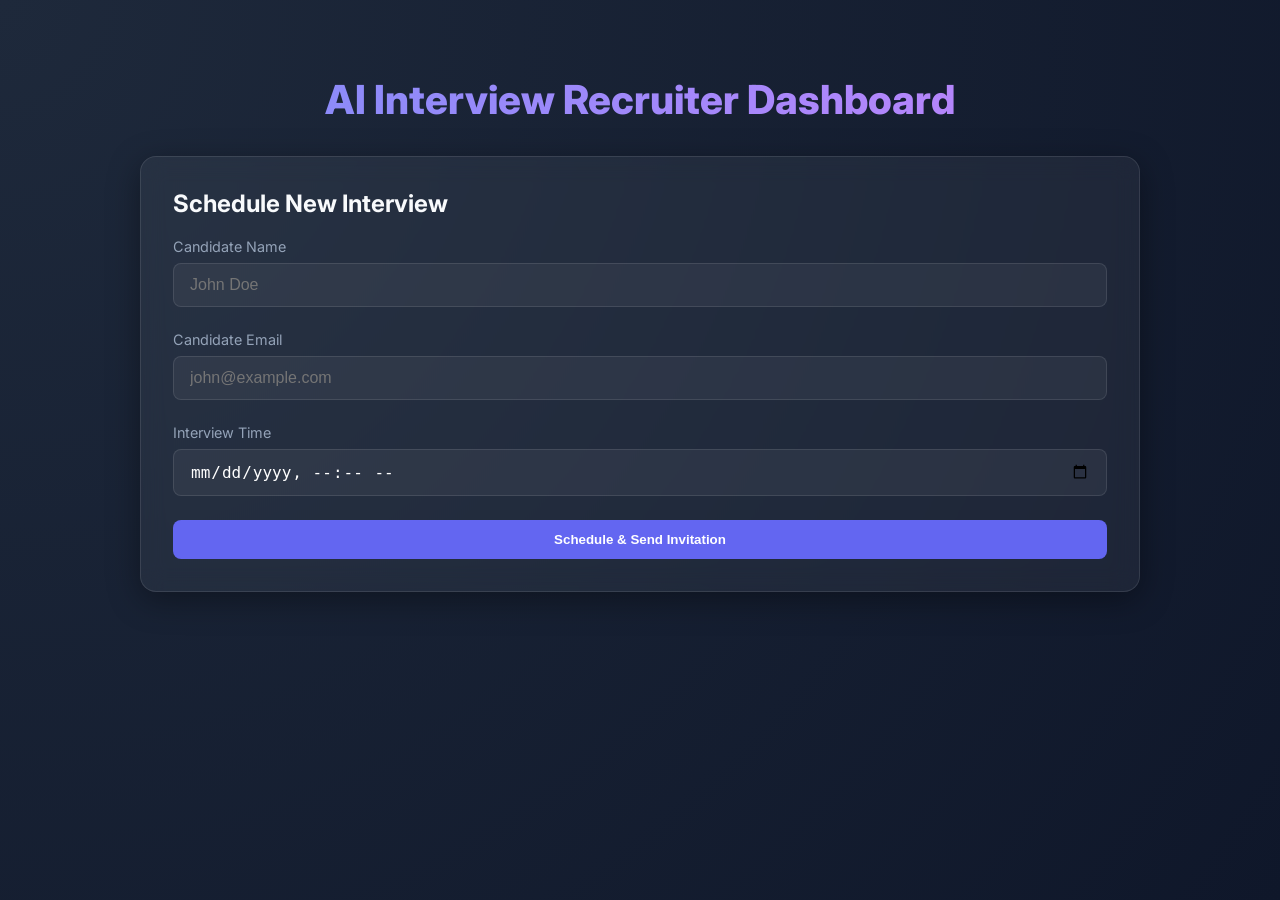
==== templates/index.html @ 5f311cb8 "Initialize project for worktree sync" ====
<!DOCTYPE html>
<html lang="en">
<head>
    <meta charset="UTF-8">
    <meta name="viewport" content="width=device-width, initial-scale=1.0">
    <title>AI Interview Dashboard</title>
    <link rel="stylesheet" href="/static/css/style.css">
    <link rel="preconnect" href="https://fonts.googleapis.com">
    <link rel="preconnect" href="https://fonts.gstatic.com" crossorigin>
    <link href="https://fonts.googleapis.com/css2?family=Inter:wght@400;600;800&display=swap" rel="stylesheet">
</head>
<body>
    <div class="container">
        <h1>AI Interview Recruiter Dashboard</h1>
        
        <div class="glass-card">
            <h2 style="margin-top:0">Schedule New Interview</h2>
            <form id="scheduleForm">
                <div class="form-group">
                    <label for="name">Candidate Name</label>
                    <input type="text" id="name" name="name" placeholder="John Doe" required>
                </div>
                <div class="form-group">
                    <label for="email">Candidate Email</label>
                    <input type="email" id="email" name="email" placeholder="john@example.com" required>
                </div>
                <div class="form-group">
                    <label for="time">Interview Time</label>
                    <input type="datetime-local" id="time" name="time" required>
                </div>
                <button type="submit">Schedule & Send Invitation</button>
            </form>
            
            <div id="result" style="margin-top: 2rem; display: none;" class="glass-card">
                <p id="msg"></p>
                <div class="form-group">
                    <label>Interview Link (Manual Copy)</label>
                    <input type="text" id="link" readonly>
                </div>
            </div>
        </div>
    </div>

    <script>
        document.getElementById('scheduleForm').onsubmit = async (e) => {
            e.preventDefault();
            const formData = new FormData(e.target);
            const btn = e.target.querySelector('button');
            btn.disabled = true;
            btn.innerText = 'Scheduling...';

            try {
                const response = await fetch('/schedule', {
                    method: 'POST',
                    body: formData
                });
                const data = await response.json();
                
                document.getElementById('result').style.display = 'block';
                document.getElementById('msg').innerText = data.message + (data.email_sent ? ' (Email sent!)' : ' (Email FAILED - set SMTP in .env)');
                document.getElementById('link').value = data.link;
            } catch (err) {
                alert('Error: ' + err);
            } finally {
                btn.disabled = false;
                btn.innerText = 'Schedule & Send Invitation';
            }
        };
    </script>
</body>
</html>
---- static/css/style.css ----
:root {
    --primary: #6366f1;
    --primary-hover: #4f46e5;
    --bg-dark: #0f172a;
    --glass: rgba(255, 255, 255, 0.05);
    --glass-border: rgba(255, 255, 255, 0.1);
    --text-main: #f8fafc;
    --text-muted: #94a3b8;
}

body {
    margin: 0;
    font-family: 'Inter', system-ui, -apple-system, sans-serif;
    background: radial-gradient(circle at top left, #1e293b, #0f172a);
    color: var(--text-main);
    min-height: 100vh;
    display: flex;
    flex-direction: column;
}

.glass-card {
    background: var(--glass);
    backdrop-filter: blur(12px);
    -webkit-backdrop-filter: blur(12px);
    border: 1px solid var(--glass-border);
    border-radius: 16px;
    padding: 2rem;
    box-shadow: 0 8px 32px 0 rgba(0, 0, 0, 0.37);
}

.container {
    max-width: 1000px;
    margin: 3rem auto;
    width: 90%;
}

h1 {
    font-size: 2.5rem;
    font-weight: 800;
    background: linear-gradient(to right, #818cf8, #c084fc);
    -webkit-background-clip: text;
    -webkit-text-fill-color: transparent;
    margin-bottom: 2rem;
    text-align: center;
}

.form-group {
    margin-bottom: 1.5rem;
}

label {
    display: block;
    margin-bottom: 0.5rem;
    color: var(--text-muted);
    font-size: 0.9rem;
}

input, select {
    width: 100%;
    padding: 0.75rem 1rem;
    background: rgba(255, 255, 255, 0.05);
    border: 1px solid var(--glass-border);
    border-radius: 8px;
    color: white;
    font-size: 1rem;
    transition: all 0.3s;
    box-sizing: border-box;
}

input:focus {
    outline: none;
    border-color: var(--primary);
    background: rgba(255, 255, 255, 0.1);
}

button {
    width: 100%;
    padding: 0.75rem 1.5rem;
    background: var(--primary);
    color: white;
    border: none;
    border-radius: 8px;
    font-weight: 600;
    cursor: pointer;
    transition: transform 0.2s, background 0.2s;
}

button:hover {
    background: var(--primary-hover);
    transform: translateY(-2px);
}

button:active {
    transform: translateY(0);
}

/* Interview Room Styles */
.interview-grid {
    display: grid;
    grid-template-columns: 1fr 1fr;
    gap: 2rem;
}

.video-container {
    position: relative;
    border-radius: 16px;
    overflow: hidden;
    background: #000;
    aspect-ratio: 16/9;
}

video {
    width: 100%;
    height: 100%;
    object-fit: cover;
}

.status-badge {
    position: absolute;
    top: 1rem;
    right: 1rem;
    padding: 0.25rem 0.75rem;
    border-radius: 20px;
    font-size: 0.75rem;
    font-weight: bold;
    background: rgba(0, 0, 0, 0.5);
    backdrop-filter: blur(4px);
}

.status-on { color: #4ade80; }
.status-off { color: #f87171; }

.chat-box {
    display: flex;
    flex-direction: column;
    height: 400px;
}

.messages {
    flex-grow: 1;
    overflow-y: auto;
    padding: 1rem;
    display: flex;
    flex-direction: column;
    gap: 1rem;
}

.message {
    padding: 0.75rem 1rem;
    border-radius: 12px;
    max-width: 80%;
}

.msg-ai {
    background: rgba(99, 102, 241, 0.2);
    align-self: flex-start;
    border-bottom-left-radius: 2px;
}

.msg-user {
    background: rgba(255, 255, 255, 0.1);
    align-self: flex-end;
    border-bottom-right-radius: 2px;
}

.controls {
    display: flex;
    gap: 1rem;
    margin-top: 2rem;
    justify-content: center;
}

.btn-circle {
    width: 50px;
    height: 50px;
    border-radius: 50%;
    padding: 0;
    display: flex;
    align-items: center;
    justify-content: center;
    font-size: 1.2rem;
}

.btn-red { background: #ef4444; }
.btn-red:hover { background: #dc2626; }

@media (max-width: 768px) {{
    .interview-grid {{ grid-template-columns: 1fr; }}
}}
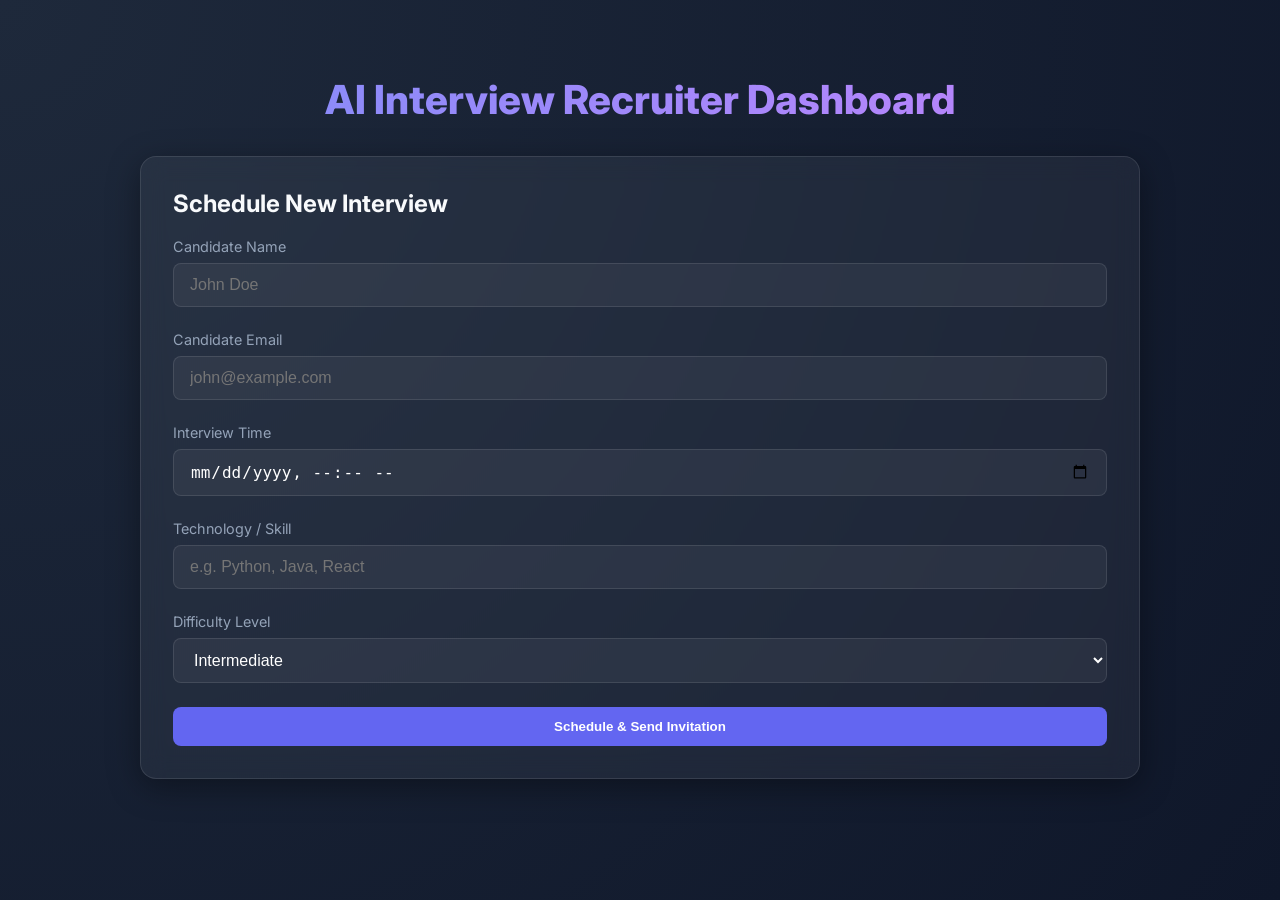
==== commit 9f78c456: "Add tech-specific questions, difficulty levels, and continuous listening support" ====
--- a/templates/index.html
+++ b/templates/index.html
@@ -27,6 +27,18 @@
                 <div class="form-group">
                     <label for="time">Interview Time</label>
                     <input type="datetime-local" id="time" name="time" required>
+                </div>
+                <div class="form-group">
+                    <label for="technology">Technology / Skill</label>
+                    <input type="text" id="technology" name="technology" placeholder="e.g. Python, Java, React" required>
+                </div>
+                <div class="form-group">
+                    <label for="difficulty">Difficulty Level</label>
+                    <select id="difficulty" name="difficulty">
+                        <option value="Beginner">Beginner</option>
+                        <option value="Intermediate" selected>Intermediate</option>
+                        <option value="Expert">Expert / Advanced</option>
+                    </select>
                 </div>
                 <button type="submit">Schedule & Send Invitation</button>
             </form>
--- a/static/css/style.css
+++ b/static/css/style.css
@@ -184,6 +184,17 @@
 .btn-red { background: #ef4444; }
 .btn-red:hover { background: #dc2626; }
 
-@media (max-width: 768px) {{
-    .interview-grid {{ grid-template-columns: 1fr; }}
-}}
+button:disabled {
+    opacity: 0.5;
+    cursor:not-allowed;
+    transform: none !important;
+}
+
+input:disabled {
+    opacity: 0.5;
+    cursor: not-allowed;
+}
+
+@media (max-width: 768px) {
+    .interview-grid { grid-template-columns: 1fr; }
+}
